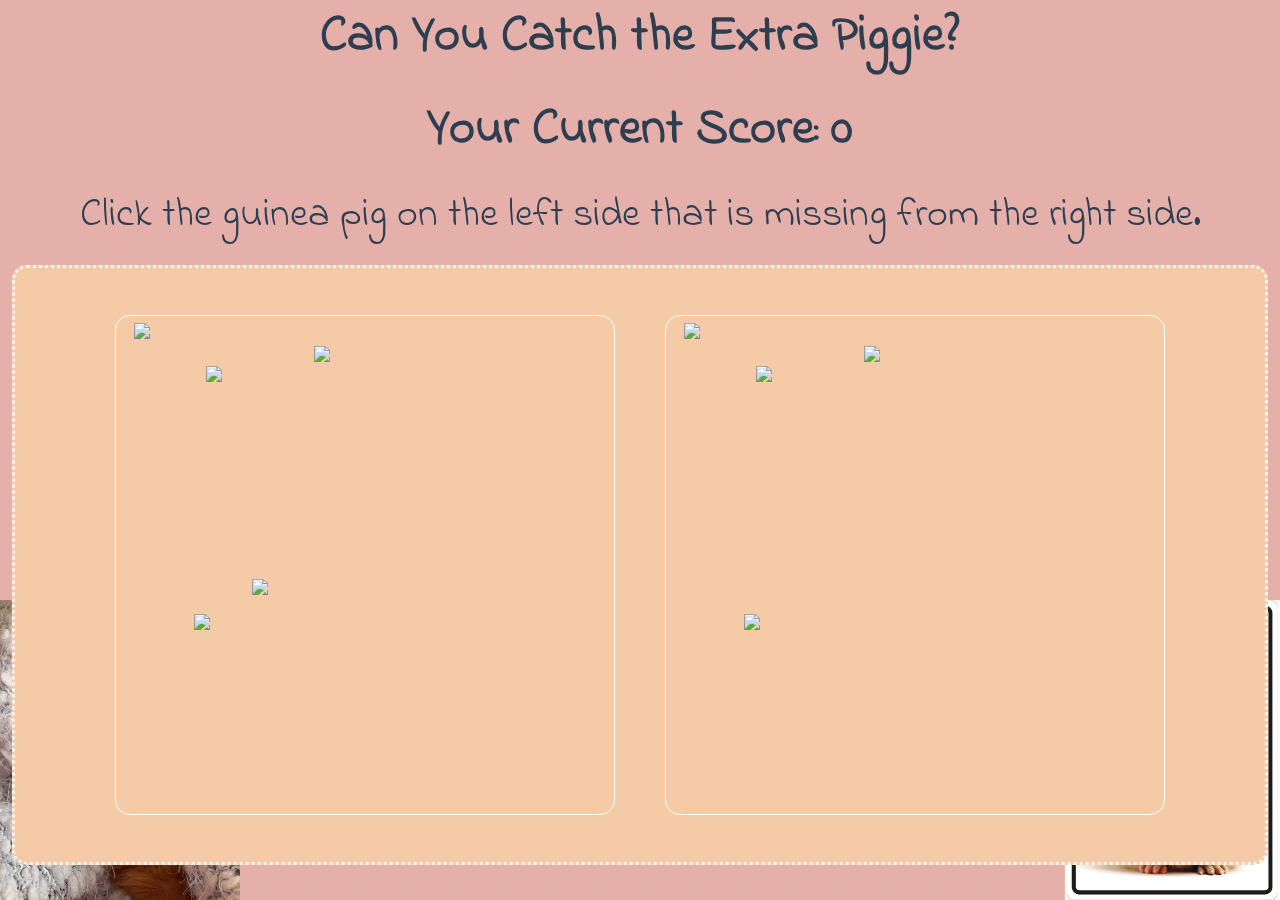
==== index.html @ 5c38443d "Update index.html" ====
<!DOCTYPE html>
<html lang="en">
    <head>
        <meta charset="utf-8"/>
        <meta http-equiv="X-UA-Compatible" content="IE=edge">
        <meta name="viewport" content="width=device-width, initial-scale=1.0">
        <meta name="author" content="Duc Truong">
        <link rel="stylesheet" href="styles.css">
        <link rel="preconnect" href="https://fonts.gstatic.com">
        <link href="https://fonts.googleapis.com/css2?family=Indie+Flower&display=swap" rel="stylesheet">
        <title>Piggie Matching Game</title>
    </head>
    <body onload="generatePiggies(); currentScore()">
        <div class="page">
            <div class="leftImage">
                <img src="leftpiggy.jpg" alt="Sleepy Piggie" id="leftpiggy">
            </div>
            <div class="rightImage">
                <img src="rightpiggy.jpg" alt="Angry Piggie" id="rightpiggy">
            </div>
            <div class="textContainer" id="textContainer">
                <div class="text">
                    <h1 id="header">Can You Catch the Extra Piggie?</h1>
                </div>
                <div class="text">
                    <h2 id="score"></h2>
                </div>
                <div class="text">
                    <p class="instructions" id="instructions">Click the guinea pig on the left side that is missing from the right side.</p>
                </div>
                <div id="reset"></div>
            </div>
            <div class="gameContainer">
                <div class="game" id="leftSide" onmouseover="currentLevel()"></div>
                <div class="game" id="rightSide" onmouseover="currentLevel()"></div>
            </div>
        </div>
        <script src="game.js"></script>
    </body>
</html>
---- styles.css ----
* {
  margin: 0;
  padding: 0;
  box-sizing: border-box;
}

body {
  background-color:#E6B0AA;
}

img {
  position: absolute;
}

.game {
  position: relative;
  height: 500px;
  width: 500px;
  overflow: hidden;
}

.gameContainer {
  position: relative;
  display: flex;
  justify-content: flex-end;
  align-items: center;
  flex-direction: row;
  padding: 100px;
  height: 600px;
  background-image: url(/images/piggybg.png);
  background-color:#F5CBA7;
  background-position: bottom;
  background-repeat: no-repeat;
  background-size: cover;
  border: 3px dotted whitesmoke;
  border-radius: 15px;
}

.page {
  margin: 0 auto;
  display: flex;
  position: fixed;
  justify-content: center;
  flex-direction: column;
  align-items: center;
  width: 100%;
}

.text {
  padding-bottom: 20px;
}

.textContainer {
  display: flex;
  position: relative;
  justify-content: space-around;
  align-items: center;
  flex-direction: column;
  color: #2C3E50;
}

#header, #score {
  font-family: 'Indie Flower', cursive;
  font-size: 50px;
}

#instructions {
  font-family: 'Indie Flower', cursive;
  font-size: 40px;
}

#leftpiggy {
  position: fixed;
  left: 0px;
  bottom: 0px;
  height: 300px;
}

#rightpiggy {
  position: fixed;
  right: 0px;
  bottom: 0px;
  height: 300px;
}

#leftSide {
  border: 1px solid white;
  border-radius: 15px;
  background-image: url(/images/graybg.png);
  background-repeat: repeat;
  background-size: cover;
}

#rightSide {
  margin-left: 50px;
}
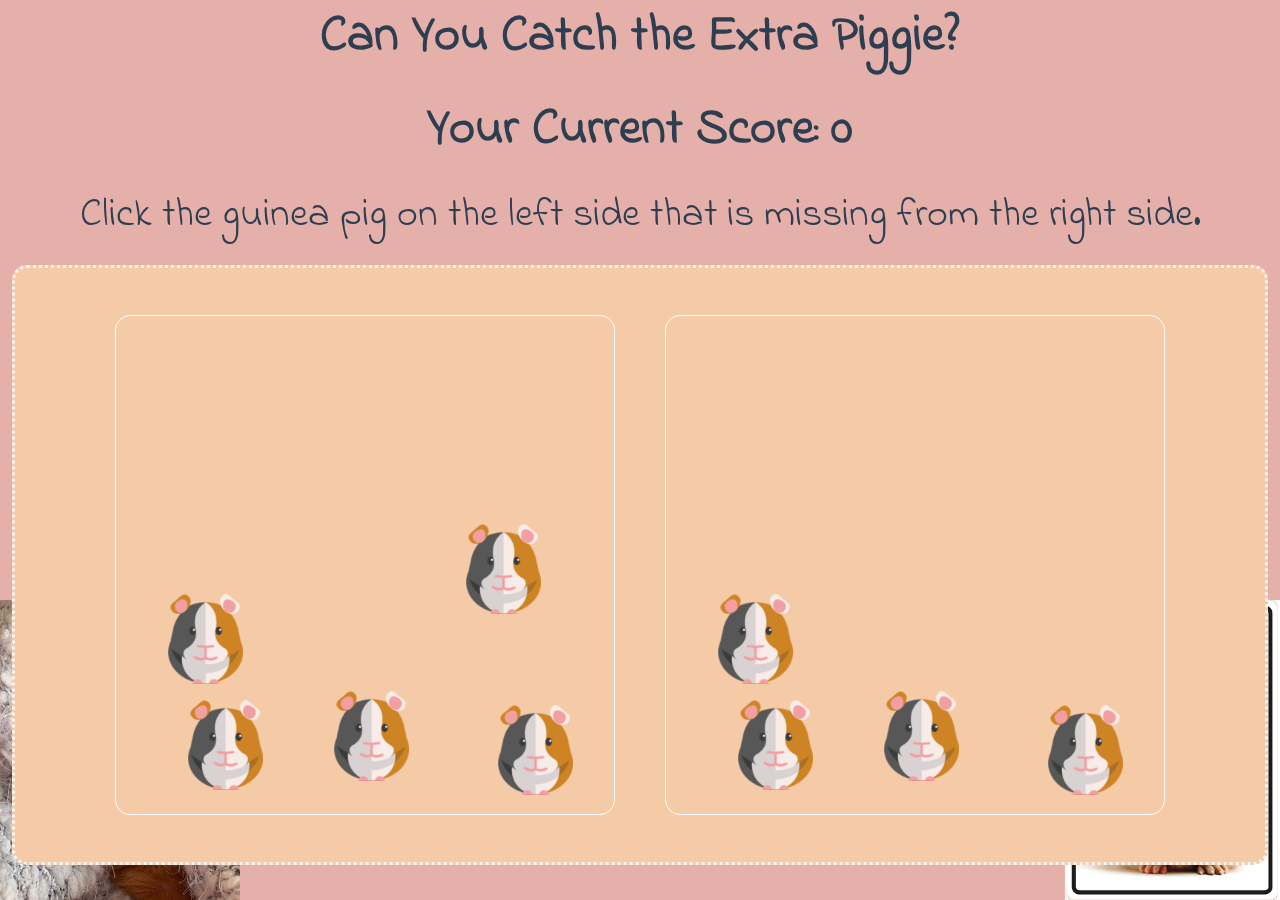
==== commit 63eebbf0: "Update index.html" ====
--- a/index.html
+++ b/index.html
@@ -13,10 +13,10 @@
     <body onload="generatePiggies(); currentScore()">
         <div class="page">
             <div class="leftImage">
-                <img src="leftpiggy.jpg" alt="Sleepy Piggie" id="leftpiggy">
+                <img src="leftpiggy.jpg" alt="Sleepy Piggy" id="leftpiggy">
             </div>
             <div class="rightImage">
-                <img src="rightpiggy.jpg" alt="Angry Piggie" id="rightpiggy">
+                <img src="rightpiggy.jpg" alt="Angry Piggy" id="rightpiggy">
             </div>
             <div class="textContainer" id="textContainer">
                 <div class="text">
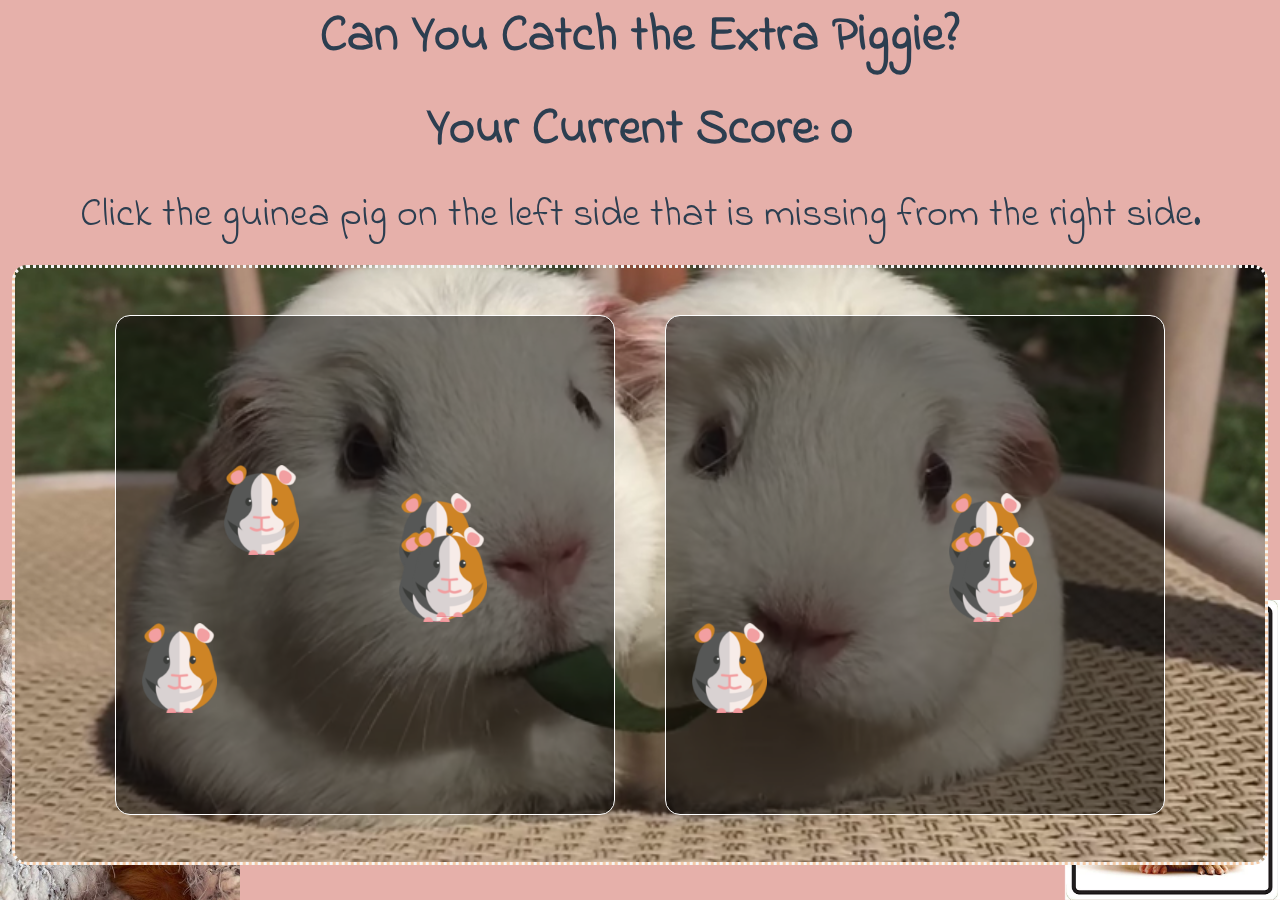
==== commit ee7ecfc8: "Update index.html" ====
--- a/index.html
+++ b/index.html
@@ -8,7 +8,7 @@
         <link rel="stylesheet" href="styles.css">
         <link rel="preconnect" href="https://fonts.gstatic.com">
         <link href="https://fonts.googleapis.com/css2?family=Indie+Flower&display=swap" rel="stylesheet">
-        <title>Piggie Matching Game</title>
+        <title>Piggy Matching Game</title>
     </head>
     <body onload="generatePiggies(); currentScore()">
         <div class="page">
--- a/styles.css
+++ b/styles.css
@@ -27,7 +27,7 @@
   flex-direction: row;
   padding: 100px;
   height: 600px;
-  background-image: url(/images/piggybg.png);
+  background-image: url(piggybg.png);
   background-color:#F5CBA7;
   background-position: bottom;
   background-repeat: no-repeat;
@@ -86,7 +86,7 @@
 #leftSide {
   border: 1px solid white;
   border-radius: 15px;
-  background-image: url(/images/graybg.png);
+  background-image: url(graybg.png);
   background-repeat: repeat;
   background-size: cover;
 }
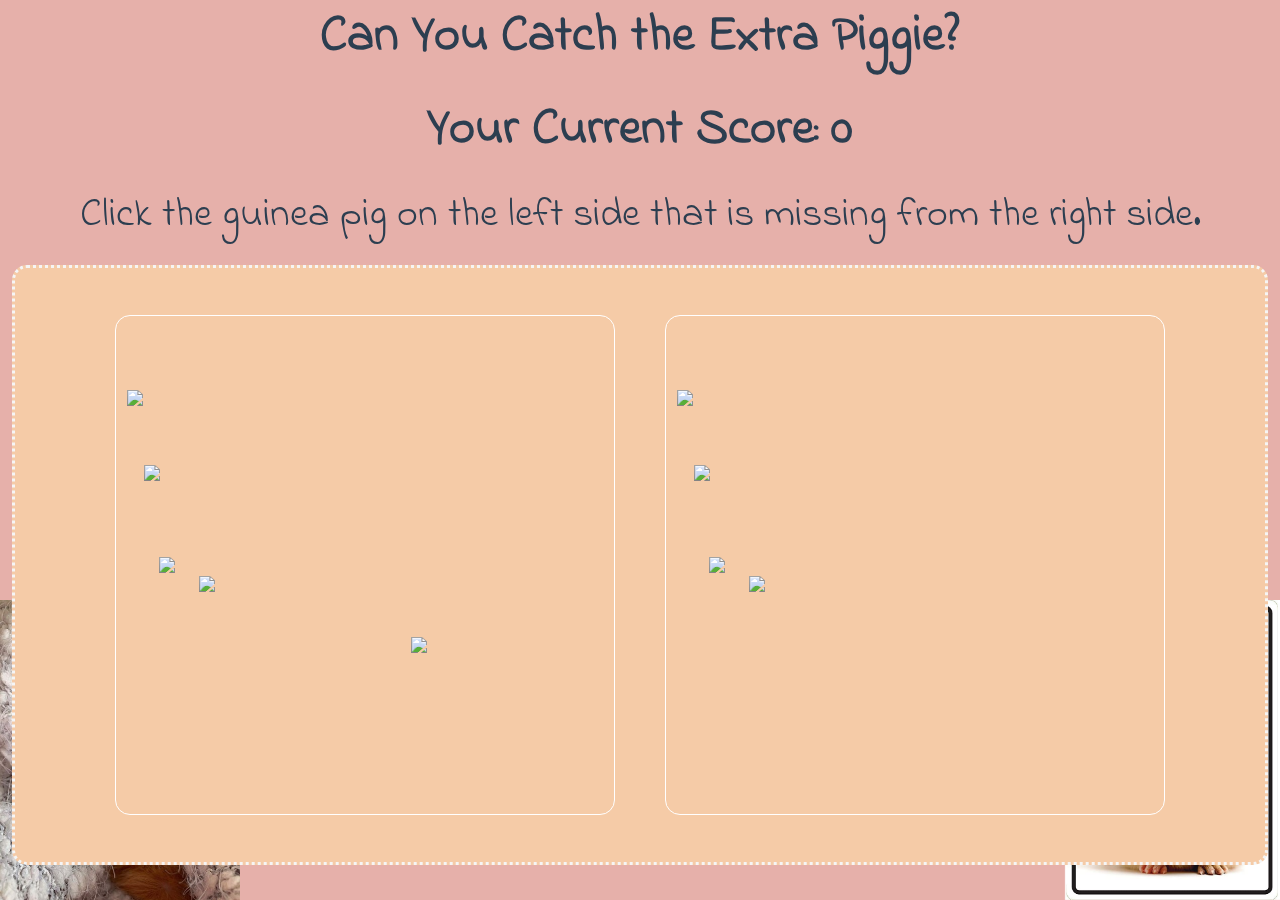
==== commit 947788b3: "Update index.html" ====
--- a/index.html
+++ b/index.html
@@ -13,10 +13,10 @@
     <body onload="generatePiggies(); currentScore()">
         <div class="page">
             <div class="leftImage">
-                <img src="leftpiggy.jpg" alt="Sleepy Piggy" id="leftpiggy">
+                <img src="images/leftpiggy.jpg" alt="Sleepy Piggy" id="leftpiggy">
             </div>
             <div class="rightImage">
-                <img src="rightpiggy.jpg" alt="Angry Piggy" id="rightpiggy">
+                <img src="images/rightpiggy.jpg" alt="Angry Piggy" id="rightpiggy">
             </div>
             <div class="textContainer" id="textContainer">
                 <div class="text">
--- a/styles.css
+++ b/styles.css
@@ -27,7 +27,7 @@
   flex-direction: row;
   padding: 100px;
   height: 600px;
-  background-image: url(piggybg.png);
+  background-image: url("piggybg.png");
   background-color:#F5CBA7;
   background-position: bottom;
   background-repeat: no-repeat;
@@ -86,7 +86,7 @@
 #leftSide {
   border: 1px solid white;
   border-radius: 15px;
-  background-image: url(graybg.png);
+  background-image: url("graybg.png");
   background-repeat: repeat;
   background-size: cover;
 }
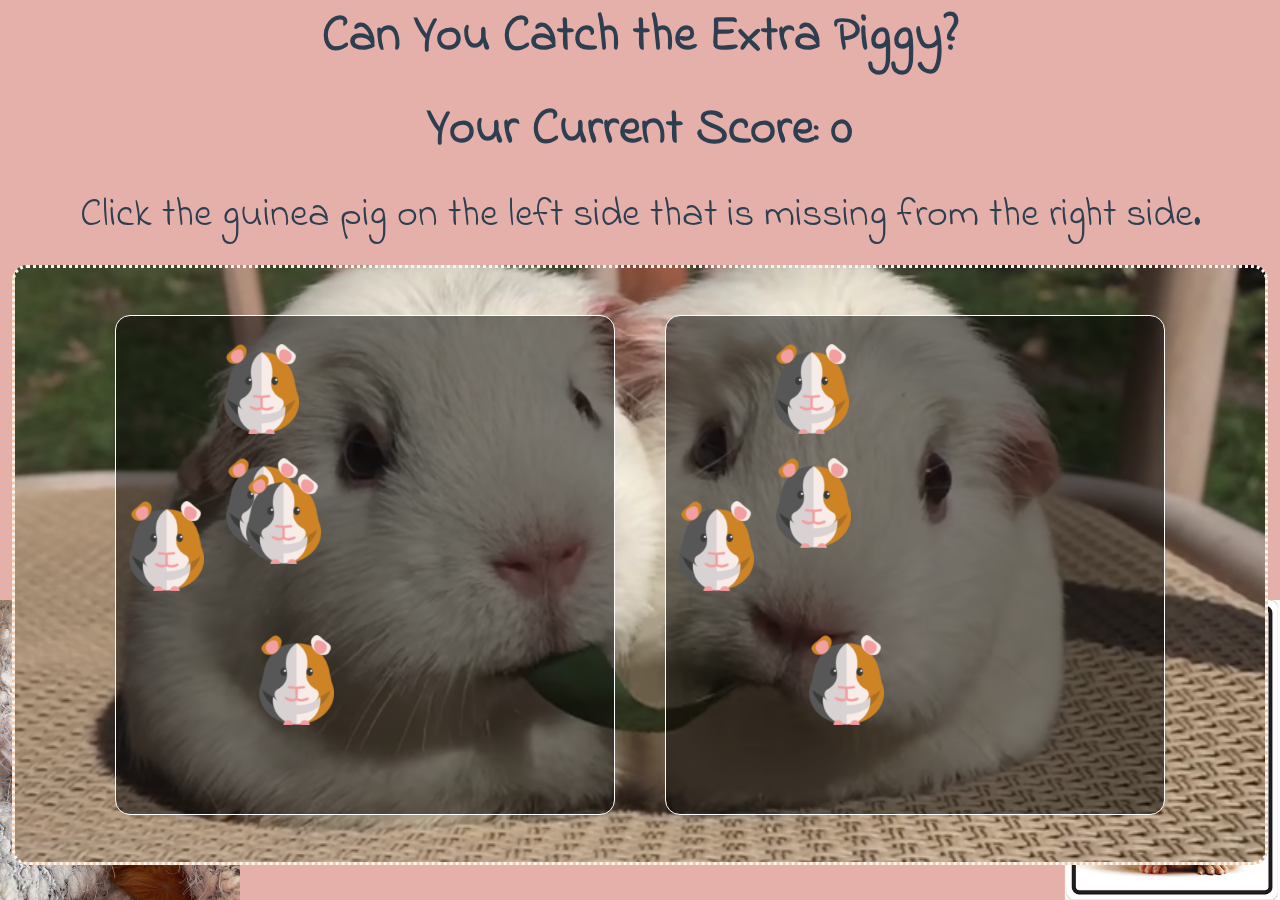
==== commit 1720f9d8: "Update index.html" ====
--- a/index.html
+++ b/index.html
@@ -20,7 +20,7 @@
             </div>
             <div class="textContainer" id="textContainer">
                 <div class="text">
-                    <h1 id="header">Can You Catch the Extra Piggie?</h1>
+                    <h1 id="header">Can You Catch the Extra Piggy?</h1>
                 </div>
                 <div class="text">
                     <h2 id="score"></h2>
--- a/styles.css
+++ b/styles.css
@@ -27,7 +27,7 @@
   flex-direction: row;
   padding: 100px;
   height: 600px;
-  background-image: url("piggybg.png");
+  background-image: url("images/piggybg.png");
   background-color:#F5CBA7;
   background-position: bottom;
   background-repeat: no-repeat;
@@ -86,7 +86,7 @@
 #leftSide {
   border: 1px solid white;
   border-radius: 15px;
-  background-image: url("graybg.png");
+  background-image: url("images/graybg.png");
   background-repeat: repeat;
   background-size: cover;
 }
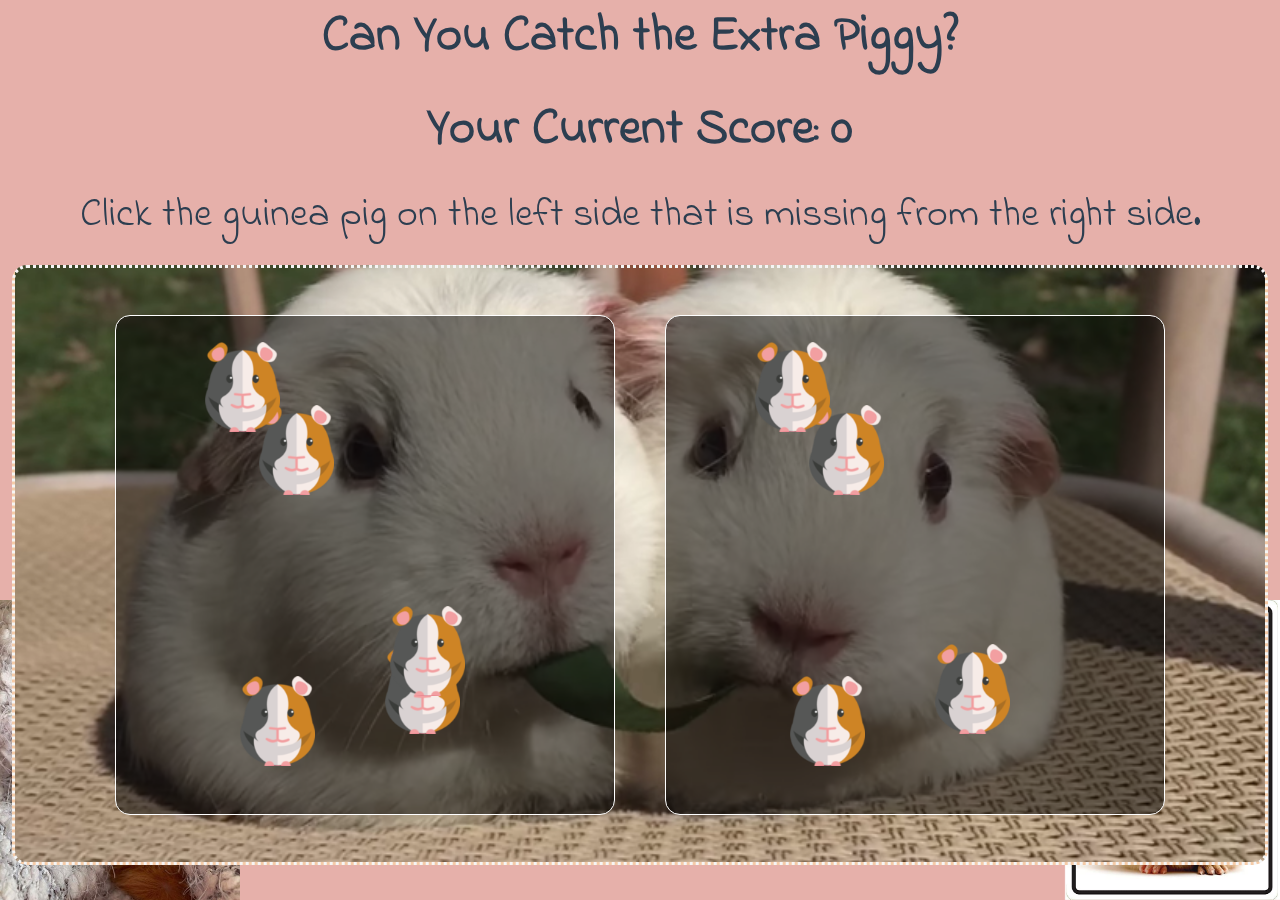
==== commit b0aa62c9: "Add files via upload" ====
--- a/index.html
+++ b/index.html
@@ -13,10 +13,10 @@
     <body onload="generatePiggies(); currentScore()">
         <div class="page">
             <div class="leftImage">
-                <img src="images/leftpiggy.jpg" alt="Sleepy Piggy" id="leftpiggy">
+                <img src="/images/leftpiggy.jpg" alt="Sleepy Piggy" id="leftpiggy">
             </div>
             <div class="rightImage">
-                <img src="images/rightpiggy.jpg" alt="Angry Piggy" id="rightpiggy">
+                <img src="/images/rightpiggy.jpg" alt="Angry Piggy" id="rightpiggy">
             </div>
             <div class="textContainer" id="textContainer">
                 <div class="text">
@@ -37,4 +37,4 @@
         </div>
         <script src="game.js"></script>
     </body>
-</html>
+</html>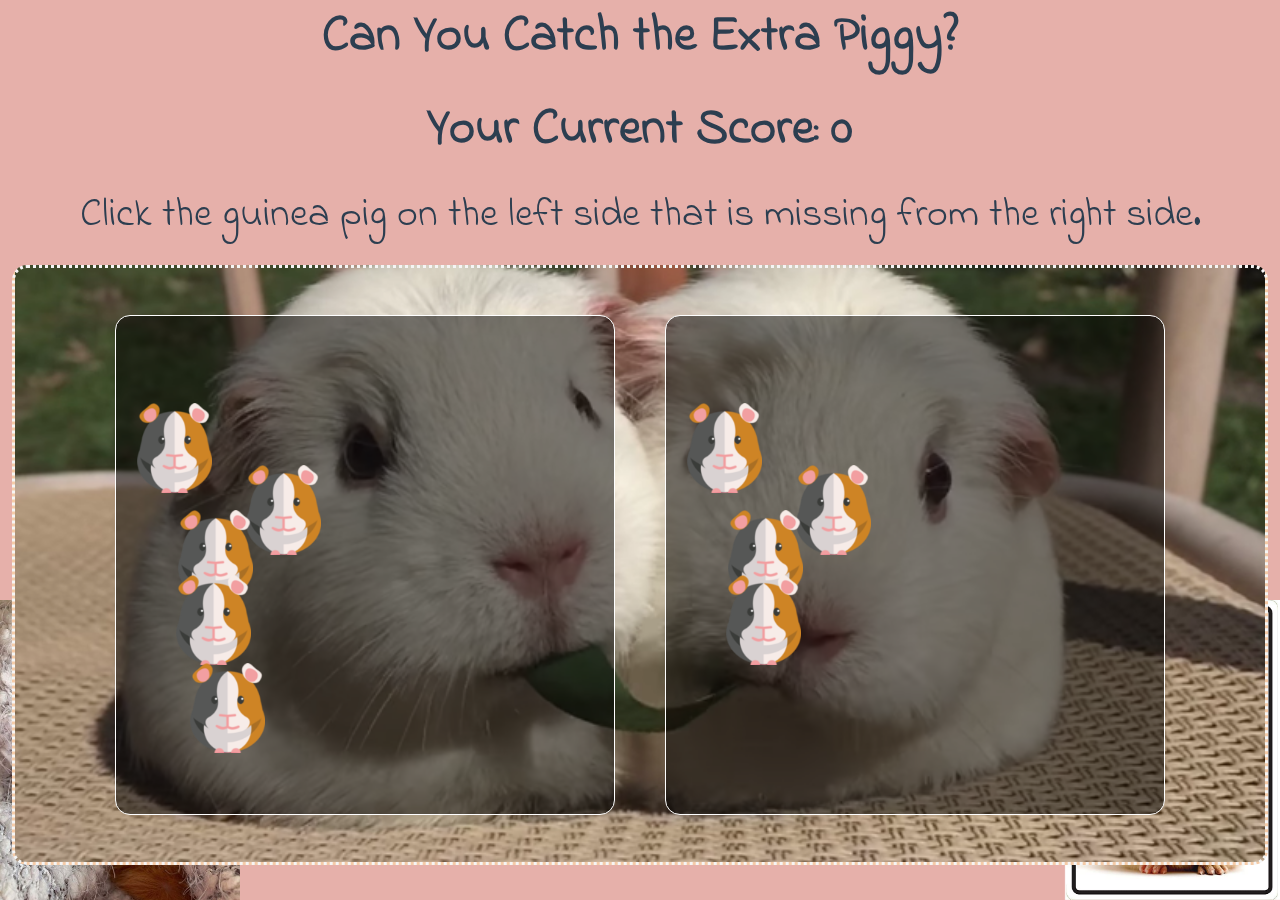
==== commit f1e463f7: "Update index.html" ====
--- a/index.html
+++ b/index.html
@@ -13,10 +13,10 @@
     <body onload="generatePiggies(); currentScore()">
         <div class="page">
             <div class="leftImage">
-                <img src="/images/leftpiggy.jpg" alt="Sleepy Piggy" id="leftpiggy">
+                <img src="images/leftpiggy.jpg" alt="Sleepy Piggy" id="leftpiggy">
             </div>
             <div class="rightImage">
-                <img src="/images/rightpiggy.jpg" alt="Angry Piggy" id="rightpiggy">
+                <img src="images/rightpiggy.jpg" alt="Angry Piggy" id="rightpiggy">
             </div>
             <div class="textContainer" id="textContainer">
                 <div class="text">
@@ -37,4 +37,4 @@
         </div>
         <script src="game.js"></script>
     </body>
-</html>+</html>
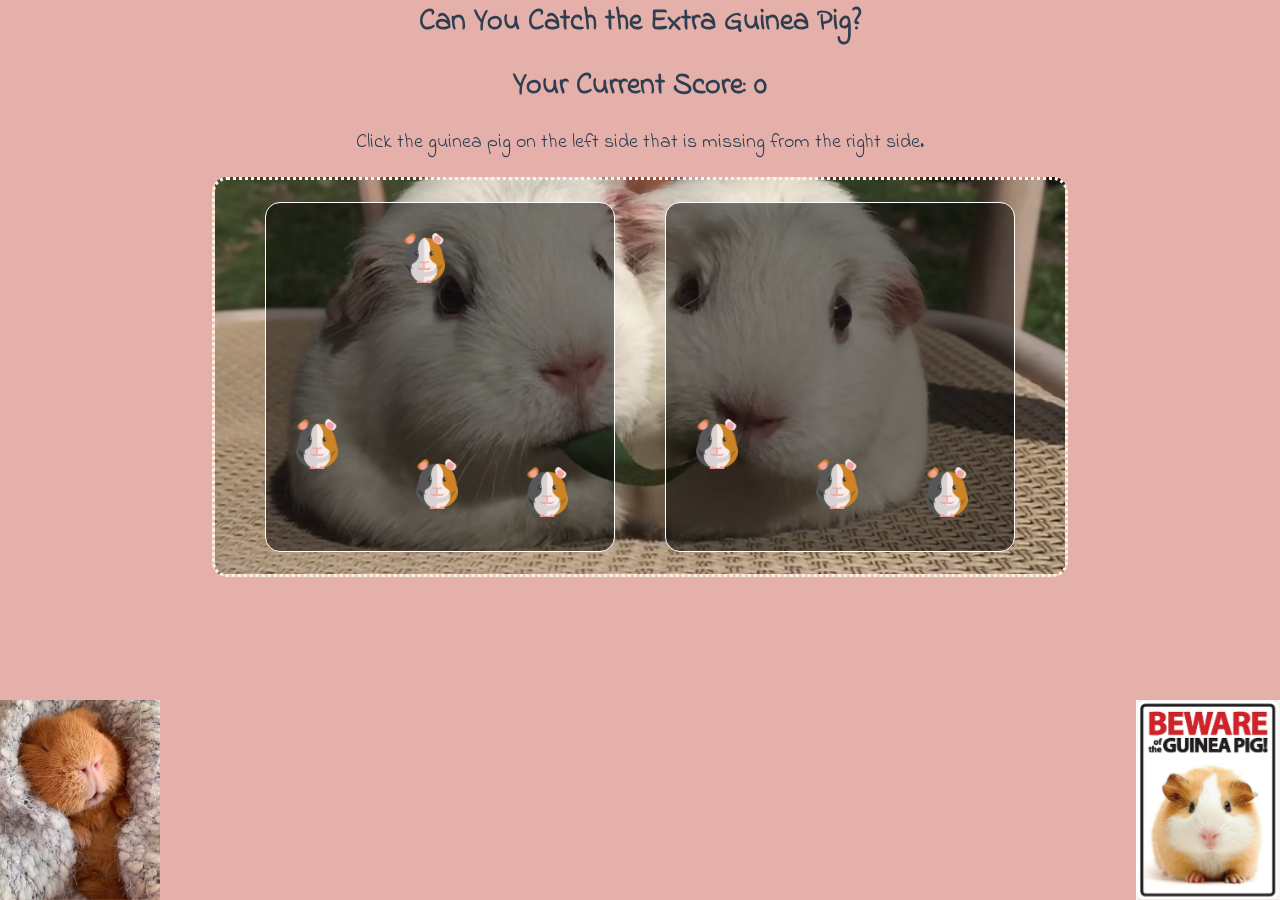
==== commit be7aa338: "Update index.html" ====
--- a/index.html
+++ b/index.html
@@ -20,7 +20,7 @@
             </div>
             <div class="textContainer" id="textContainer">
                 <div class="text">
-                    <h1 id="header">Can You Catch the Extra Piggy?</h1>
+                    <h1 id="header">Can You Catch the Extra Guinea Pig?</h1>
                 </div>
                 <div class="text">
                     <h2 id="score"></h2>
--- a/styles.css
+++ b/styles.css
@@ -14,8 +14,8 @@
 
 .game {
   position: relative;
-  height: 500px;
-  width: 500px;
+  height: 350px;
+  width: 350px;
   overflow: hidden;
 }
 
@@ -25,8 +25,8 @@
   justify-content: flex-end;
   align-items: center;
   flex-direction: row;
-  padding: 100px;
-  height: 600px;
+  padding: 50px;
+  height: 400px;
   background-image: url("images/piggybg.png");
   background-color:#F5CBA7;
   background-position: bottom;
@@ -61,26 +61,26 @@
 
 #header, #score {
   font-family: 'Indie Flower', cursive;
-  font-size: 50px;
+  font-size: 30px;
 }
 
 #instructions {
   font-family: 'Indie Flower', cursive;
-  font-size: 40px;
+  font-size: 20px;
 }
 
 #leftpiggy {
   position: fixed;
   left: 0px;
   bottom: 0px;
-  height: 300px;
+  height: 200px;
 }
 
 #rightpiggy {
   position: fixed;
   right: 0px;
   bottom: 0px;
-  height: 300px;
+  height: 200px;
 }
 
 #leftSide {
